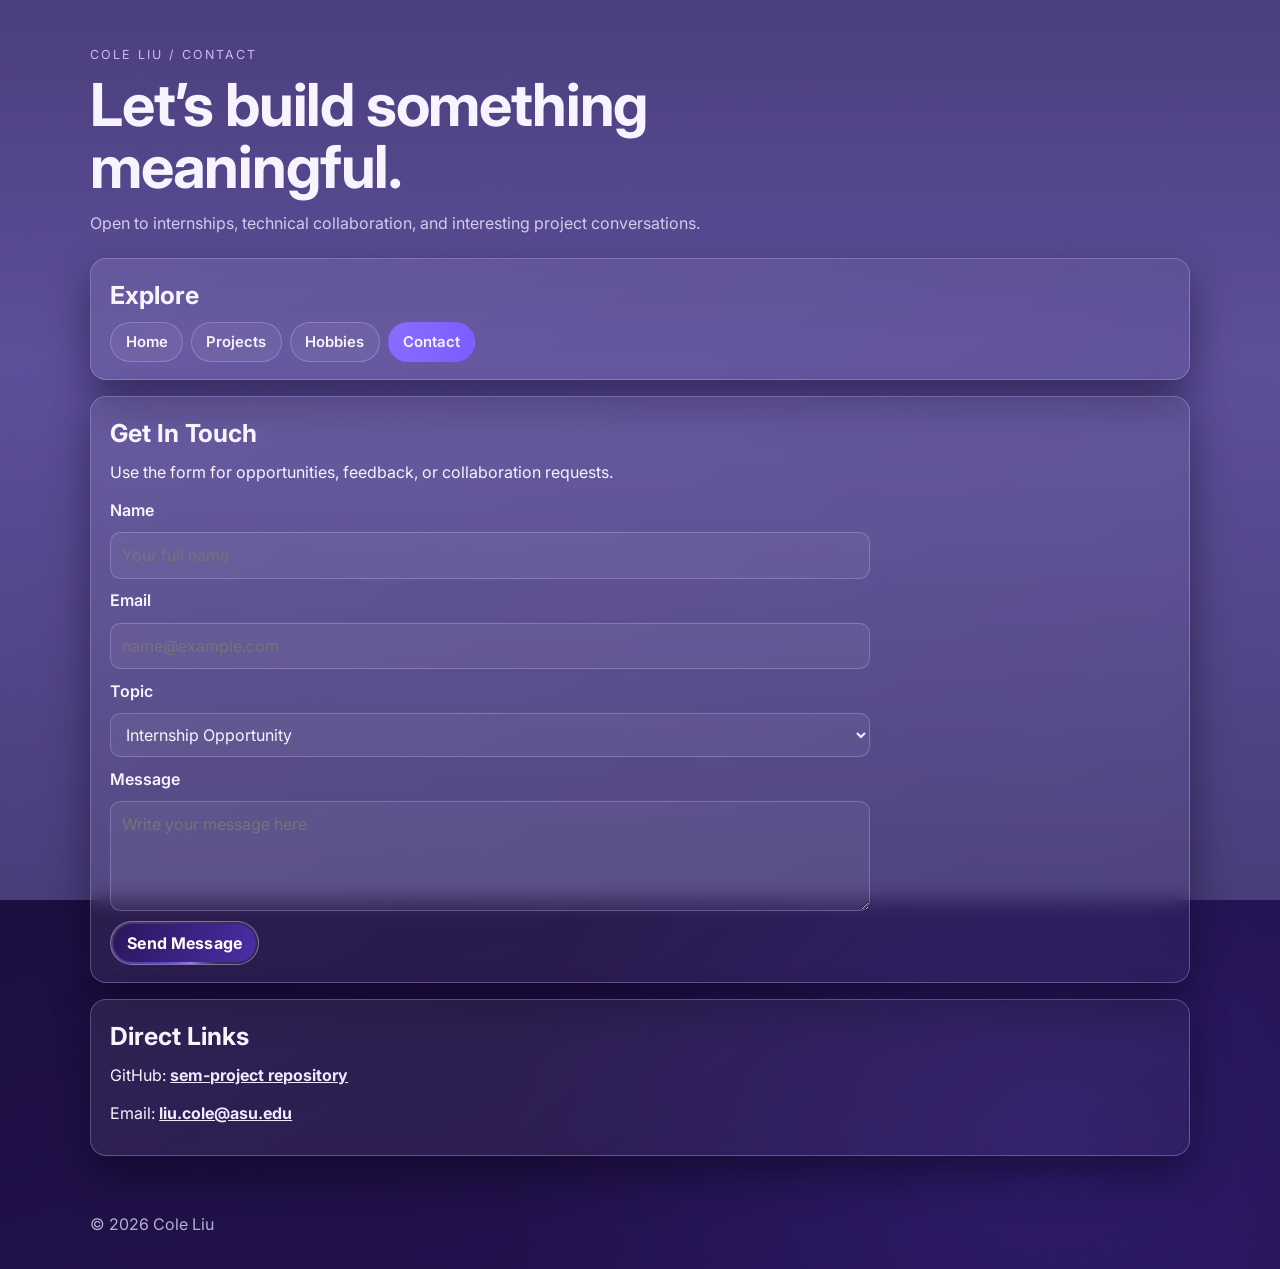
==== contact.html @ 142dbfa9 "more pages and ui" ====
<!doctype html>
<html lang="en">
  <head>
    <meta charset="UTF-8" />
    <meta name="viewport" content="width=device-width, initial-scale=1.0" />
    <title>Cole Liu | Contact</title>
    <meta
      name="description"
      content="Contact page for collaboration, internship opportunities, and technical discussions."
    />
    <link rel="preconnect" href="https://fonts.googleapis.com" />
    <link rel="preconnect" href="https://fonts.gstatic.com" crossorigin />
    <link
      href="https://fonts.googleapis.com/css2?family=Inter:wght@400;500;600;700;800&display=swap"
      rel="stylesheet"
    />
    <link rel="stylesheet" href="./styles.css" />
  </head>
  <body>
    <div class="background-pattern" aria-hidden="true">
      <svg class="background-svg" viewBox="0 0 1920 1080" preserveAspectRatio="xMidYMid slice">
        <defs>
          <filter id="octave1">
            <feTurbulence type="fractalNoise" baseFrequency="0.0004" numOctaves="8" seed="4" result="o1"></feTurbulence>
            <feTurbulence type="fractalNoise" baseFrequency="0.0008" numOctaves="8" seed="4" result="o2"></feTurbulence>
            <feTurbulence type="fractalNoise" baseFrequency="0.0001" numOctaves="8" seed="4" result="o3"></feTurbulence>
            <feTurbulence type="fractalNoise" baseFrequency="0.0018" numOctaves="8" seed="4" result="o4"></feTurbulence>
            <feMerge result="finalIsland">
              <feMergeNode in="o1"></feMergeNode>
              <feMergeNode in="o3"></feMergeNode>
              <feMergeNode in="o1"></feMergeNode>
              <feMergeNode in="o3"></feMergeNode>
            </feMerge>
            <feGaussianBlur in="finalIsland" stdDeviation="5" result="noiseo"></feGaussianBlur>
            <feTurbulence type="fractalNoise" baseFrequency="0.0008" numOctaves="8" seed="4" result="o1"></feTurbulence>
            <feTurbulence type="fractalNoise" baseFrequency="0.0016" numOctaves="8" seed="4" result="o2"></feTurbulence>
            <feMerge result="noiseo">
              <feMergeNode in="o2"></feMergeNode>
              <feMergeNode in="o4"></feMergeNode>
              <feMergeNode in="noiseo"></feMergeNode>
            </feMerge>
            <feGaussianBlur in="noiseo" stdDeviation="5" result="noiseo"></feGaussianBlur>
            <feTurbulence type="fractalNoise" baseFrequency="0.0016" numOctaves="8" seed="4" result="o1"></feTurbulence>
            <feTurbulence type="fractalNoise" baseFrequency="0.002" numOctaves="8" seed="4" result="o2"></feTurbulence>
            <feMerge result="noiseo">
              <feMergeNode in="o1"></feMergeNode>
              <feMergeNode in="o1"></feMergeNode>
              <feMergeNode in="noiseo"></feMergeNode>
            </feMerge>
            <feGaussianBlur in="noiseo" stdDeviation="5" result="noiseo"></feGaussianBlur>
            <feDiffuseLighting in="noiseo" surfaceScale="12" diffuseConstant="1" lighting-color="#a691ff" result="lit">
              <feDistantLight azimuth="90" elevation="45"></feDistantLight>
            </feDiffuseLighting>
            <feBlend in="lit" in2="SourceGraphic" mode="normal"></feBlend>
          </filter>
          <filter id="octave2">
            <feTurbulence type="fractalNoise" baseFrequency="0.0004" numOctaves="8" seed="4" result="o1"></feTurbulence>
            <feTurbulence type="fractalNoise" baseFrequency="0.0008" numOctaves="8" seed="4" result="o2"></feTurbulence>
            <feTurbulence type="fractalNoise" baseFrequency="0.0001" numOctaves="8" seed="4" result="o3"></feTurbulence>
            <feTurbulence type="fractalNoise" baseFrequency="0.0018" numOctaves="8" seed="4" result="o4"></feTurbulence>
            <feMerge result="finalIsland">
              <feMergeNode in="o1"></feMergeNode>
              <feMergeNode in="o3"></feMergeNode>
              <feMergeNode in="o1"></feMergeNode>
              <feMergeNode in="o3"></feMergeNode>
            </feMerge>
            <feGaussianBlur in="finalIsland" stdDeviation="5" result="noiseo"></feGaussianBlur>
            <feTurbulence type="fractalNoise" baseFrequency="0.0008" numOctaves="8" seed="4" result="o1"></feTurbulence>
            <feTurbulence type="fractalNoise" baseFrequency="0.0016" numOctaves="8" seed="4" result="o2"></feTurbulence>
            <feMerge result="noiseo">
              <feMergeNode in="o2"></feMergeNode>
              <feMergeNode in="o4"></feMergeNode>
              <feMergeNode in="noiseo"></feMergeNode>
            </feMerge>
            <feGaussianBlur in="noiseo" stdDeviation="5" result="noiseo"></feGaussianBlur>
            <feTurbulence type="fractalNoise" baseFrequency="0.0016" numOctaves="8" seed="4" result="o1"></feTurbulence>
            <feTurbulence type="fractalNoise" baseFrequency="0.002" numOctaves="8" seed="4" result="o2"></feTurbulence>
            <feMerge result="noiseo">
              <feMergeNode in="o1"></feMergeNode>
              <feMergeNode in="o1"></feMergeNode>
              <feMergeNode in="noiseo"></feMergeNode>
            </feMerge>
            <feGaussianBlur in="noiseo" stdDeviation="5" result="noiseo"></feGaussianBlur>
            <feDiffuseLighting in="noiseo" surfaceScale="12" diffuseConstant="1" lighting-color="#8f79ef" result="lit">
              <feDistantLight azimuth="-90" elevation="45"></feDistantLight>
            </feDiffuseLighting>
            <feBlend in="lit" in2="SourceGraphic" mode="normal"></feBlend>
          </filter>
        </defs>
        <rect x="0" y="0" width="1920" height="1080" fill="#1a0f3d"></rect>
        <rect x="0" y="0" width="1920" height="1080" fill="#34206f" filter="url(#octave1)" opacity="0.66"></rect>
        <rect x="0" y="0" width="1920" height="1080" fill="#4a30a2" filter="url(#octave2)" opacity="0.42"></rect>
      </svg>
    </div>
    <header class="site-header">
      <div class="container">
        <p class="site-kicker">Cole Liu / Contact</p>
        <h1 class="title">Let’s build something meaningful.</h1>
        <p class="lead">
          Open to internships, technical collaboration, and interesting project conversations.
        </p>
      </div>
    </header>

    <main class="container layout">
      <section class="band">
        <h2>Explore</h2>
        <nav aria-label="Site sections">
          <ul class="chip-list">
            <li><a class="chip-link" href="./index.html">Home</a></li>
            <li><a class="chip-link" href="./projects.html">Projects</a></li>
            <li><a class="chip-link" href="./hobbies.html">Hobbies</a></li>
            <li><a class="chip-link active" href="./contact.html" aria-current="page">Contact</a></li>
          </ul>
        </nav>
      </section>

      <section class="band">
        <h2>Get In Touch</h2>
        <p>Use the form for opportunities, feedback, or collaboration requests.</p>
        <form action="#">
          <label for="name">Name</label>
          <input id="name" name="name" type="text" placeholder="Your full name" required />

          <label for="email">Email</label>
          <input id="email" name="email" type="email" placeholder="name@example.com" required />

          <label for="topic">Topic</label>
          <select id="topic" name="topic">
            <option>Internship Opportunity</option>
            <option>Project Collaboration</option>
            <option>General Question</option>
            <option>Other</option>
          </select>

          <label for="message">Message</label>
          <textarea id="message" name="message" placeholder="Write your message here"></textarea>

          <button class="uiverse-btn" type="submit">Send Message</button>
        </form>
      </section>

      <section class="band">
        <h2>Direct Links</h2>
        <p>
          GitHub:
          <a class="repo-link" href="https://github.com/c-liuser/sem-project" target="_blank" rel="noopener noreferrer"
            >sem-project repository</a
          >
        </p>
        <p>
          Email:
          <a class="repo-link" href="mailto:liu.cole@asu.edu">liu.cole@asu.edu</a>
        </p>
      </section>
    </main>

    <footer class="site-footer">
      <div class="container">
        <p>&copy; 2026 Cole Liu</p>
      </div>
    </footer>
  </body>
</html>
---- styles.css ----
:root {
  --bg-base: #140a2f;
  --bg-mid: #241250;
  --bg-glow: #7b5cff;
  --bg-glow-soft: #4f36b9;
  --surface: rgb(255 255 255 / 8%);
  --surface-strong: rgb(255 255 255 / 13%);
  --line: rgb(209 195 255 / 30%);
  --line-strong: rgb(209 195 255 / 55%);
  --text: #f7f4ff;
  --text-soft: rgb(238 232 255 / 82%);
  --accent: #a286ff;
  --accent-2: #8a6dff;
  --shadow: 0 18px 42px rgb(7 2 20 / 45%);
}

*,
*::before,
*::after {
  box-sizing: border-box;
}

html,
body {
  margin: 0;
  padding: 0;
}

body {
  min-height: 100vh;
  font-family: "Inter", sans-serif;
  color: var(--text);
  line-height: 1.55;
  position: relative;
  overflow-x: hidden;
  background:
    radial-gradient(circle at 8% 8%, rgb(162 134 255 / 22%), transparent 28%),
    radial-gradient(circle at 90% 12%, rgb(123 92 255 / 24%), transparent 32%),
    radial-gradient(circle at 82% 90%, rgb(79 54 185 / 25%), transparent 35%),
    linear-gradient(165deg, var(--bg-base), var(--bg-mid));
}

.site-header,
.layout,
.site-footer {
  position: relative;
  z-index: 2;
}

.background-pattern {
  position: fixed;
  inset: 0;
  pointer-events: none;
  z-index: 0;
  overflow: hidden;
}

.background-svg {
  width: 100%;
  height: 100%;
  display: block;
}

.background-pattern::after {
  content: "";
  position: absolute;
  inset: 0;
  background: linear-gradient(to bottom, rgb(7 4 16 / 34%) 0%, rgb(7 4 16 / 16%) 40%, rgb(7 4 16 / 36%) 100%);
}

.band {
  background: linear-gradient(145deg, rgb(255 255 255 / 10%), rgb(255 255 255 / 4%));
  border: 1px solid rgb(220 208 255 / 34%);
  border-radius: 1rem;
  padding: 1.05rem 1.2rem;
  box-shadow:
    0 28px 50px rgb(6 2 18 / 50%),
    0 6px 14px rgb(8 4 20 / 36%);
  backdrop-filter: blur(12px);
}

.container {
  width: min(1100px, 92vw);
  margin: 0 auto;
}

.site-header {
  padding: 2.8rem 0 1.4rem;
}

.site-kicker {
  margin: 0;
  font-size: 0.78rem;
  letter-spacing: 0.16em;
  text-transform: uppercase;
  color: #cab9ff;
}

.title {
  margin: 0.6rem 0 0.8rem;
  font-size: clamp(2rem, 5vw, 3.7rem);
  line-height: 1.05;
  letter-spacing: -0.02em;
  max-width: 16ch;
}

.lead {
  margin: 0;
  max-width: 70ch;
  color: var(--text-soft);
}

.layout {
  display: grid;
  gap: 1rem;
  padding-bottom: 3rem;
}

.band {
  background: linear-gradient(145deg, var(--surface), rgb(255 255 255 / 3%));
  border: 1px solid var(--line);
  border-radius: 1rem;
  padding: 1.05rem 1.2rem;
  box-shadow: var(--shadow);
  backdrop-filter: blur(10px);
}

h2 {
  margin: 0 0 0.5rem;
  font-size: clamp(1.2rem, 2vw, 1.55rem);
}

h3 {
  margin: 0.3rem 0 0.45rem;
  font-size: 1.1rem;
}

p {
  margin: 0.25rem 0 0.8rem;
}

.chip-list {
  margin: 0;
  padding: 0;
  list-style: none;
  display: flex;
  flex-wrap: wrap;
  gap: 0.5rem;
}

.chip-link {
  display: inline-block;
  padding: 0.46rem 0.9rem;
  border-radius: 999px;
  border: 1px solid var(--line);
  background: rgb(255 255 255 / 5%);
  color: var(--text);
  text-decoration: none;
  font-weight: 600;
  font-size: 0.93rem;
  transition: all 180ms ease;
}

.chip-link:hover,
.chip-link:focus-visible {
  border-color: var(--line-strong);
  box-shadow: 0 0 0.8rem rgb(162 134 255 / 40%);
  transform: translateY(-1px);
}

.chip-link.active {
  background: linear-gradient(110deg, var(--accent-2), var(--bg-glow));
  border-color: transparent;
}

.uiverse-btn {
  --ring-a: #aa90ff;
  --ring-b: #6d4fff;
  position: relative;
  display: inline-block;
  padding: 0.56rem 1rem;
  border-radius: 999px;
  color: #fff;
  text-decoration: none;
  font-weight: 700;
  letter-spacing: 0.01em;
  background: linear-gradient(120deg, rgb(255 255 255 / 14%), rgb(255 255 255 / 5%));
  border: 1px solid rgb(207 194 255 / 45%);
  overflow: hidden;
  isolation: isolate;
  transition: transform 180ms ease, box-shadow 200ms ease, border-color 180ms ease;
}

.uiverse-btn::before {
  content: "";
  position: absolute;
  inset: -160% -20%;
  background: conic-gradient(
    from 0deg,
    transparent 0deg 120deg,
    var(--ring-a) 160deg,
    var(--ring-b) 220deg,
    transparent 280deg 360deg
  );
  animation: spinRing 2.8s linear infinite;
  opacity: 0.82;
  z-index: -2;
}

.uiverse-btn::after {
  content: "";
  position: absolute;
  inset: 2px;
  border-radius: 999px;
  background: linear-gradient(120deg, #2a155b, #4a2fa8);
  z-index: -1;
}

.uiverse-btn:hover,
.uiverse-btn:focus-visible {
  transform: translateY(-2px) scale(1.01);
  box-shadow: 0 0 1.2rem rgb(143 113 255 / 58%);
  border-color: rgb(207 194 255 / 80%);
}

.hero-grid {
  display: grid;
  grid-template-columns: 1.6fr 1fr;
  gap: 0.8rem;
}

.accent-panel {
  border-radius: 0.9rem;
  padding: 0.9rem;
  background:
    radial-gradient(circle at 12% 12%, rgb(255 255 255 / 14%), transparent 35%),
    linear-gradient(150deg, rgb(162 134 255 / 24%), rgb(42 20 92 / 55%));
  border: 1px solid var(--line);
}

.quick-stats {
  margin: 0;
  padding-left: 1.1rem;
  color: var(--text-soft);
}

.feature-grid {
  display: grid;
  grid-template-columns: repeat(3, minmax(0, 1fr));
  gap: 0.75rem;
}

.feature-card {
  border-radius: 0.9rem;
  padding: 1rem;
  border: 1px solid var(--line);
  background: linear-gradient(160deg, rgb(255 255 255 / 9%), rgb(255 255 255 / 3%));
  transition: transform 200ms ease, border-color 200ms ease, box-shadow 200ms ease;
}

.feature-card:hover {
  transform: translateY(-4px);
  border-color: var(--line-strong);
  box-shadow: 0 10px 25px rgb(10 4 25 / 45%);
}

.feature-tag {
  margin: 0;
  display: inline-block;
  padding: 0.2rem 0.55rem;
  border-radius: 999px;
  font-size: 0.75rem;
  font-weight: 700;
  letter-spacing: 0.03em;
  background: rgb(138 109 255 / 35%);
}

.feature-points {
  margin: 0.65rem 0 0;
  padding-left: 1rem;
  color: var(--text-soft);
}

.repo-link {
  color: #efe9ff;
  font-weight: 700;
}

.repo-link:hover,
.repo-link:focus-visible {
  color: #cdb7ff;
}

.table-shell {
  border-radius: 0.9rem;
  overflow-x: auto;
  border: 1px solid var(--line);
  background: rgb(255 255 255 / 3%);
}

table {
  width: 100%;
  min-width: 760px;
  border-collapse: collapse;
}

thead th {
  position: sticky;
  top: 0;
  background: linear-gradient(120deg, #5635d4, #7c5cff);
  color: #fff;
  text-align: left;
  font-size: 0.9rem;
  letter-spacing: 0.02em;
}

th,
td {
  padding: 0.72rem 0.78rem;
  border-bottom: 1px solid rgb(209 195 255 / 22%);
  vertical-align: top;
}

tbody tr:nth-child(even) {
  background: rgb(255 255 255 / 3%);
}

tbody tr:hover {
  background: rgb(162 134 255 / 14%);
}

.loom-embed {
  position: relative;
  width: 100%;
  padding-bottom: 56.25%;
  height: 0;
  border-radius: 0.9rem;
  overflow: hidden;
  border: 1px solid var(--line);
  background: #110724;
}

.loom-embed iframe {
  position: absolute;
  inset: 0;
  width: 100%;
  height: 100%;
}

.media-grid {
  display: grid;
  grid-template-columns: repeat(3, minmax(0, 1fr));
  gap: 0.75rem;
}

.media-card {
  border: 1px solid var(--line);
  border-radius: 0.9rem;
  padding: 0.9rem;
  background: rgb(255 255 255 / 4%);
}

.media-placeholder {
  min-height: 130px;
  border-radius: 0.6rem;
  display: grid;
  place-items: center;
  font-weight: 700;
  color: #f0e8ff;
  border: 1px dashed rgb(209 195 255 / 52%);
  background: linear-gradient(120deg, rgb(162 134 255 / 16%), rgb(123 92 255 / 12%));
}

form {
  display: grid;
  gap: 0.6rem;
  max-width: 760px;
}

label {
  font-weight: 600;
}

input,
select,
textarea,
button {
  font: inherit;
}

input,
select,
textarea {
  width: 100%;
  border: 1px solid var(--line);
  border-radius: 0.65rem;
  background: rgb(255 255 255 / 5%);
  color: var(--text);
  padding: 0.62rem 0.68rem;
}

textarea {
  min-height: 110px;
  resize: vertical;
}

button {
  width: fit-content;
  border: 0;
  border-radius: 999px;
  padding: 0.55rem 1rem;
  font-weight: 700;
  color: #fff;
  background: linear-gradient(120deg, #6b4fff, #9f87ff);
  cursor: pointer;
}

button:hover {
  filter: brightness(1.08);
}

.site-footer {
  padding: 0.5rem 0 2rem;
}

.site-footer p {
  margin: 0;
  color: rgb(237 228 255 / 74%);
}

@media (max-width: 920px) {
  .feature-grid,
  .media-grid {
    grid-template-columns: 1fr;
  }

  .hero-grid {
    grid-template-columns: 1fr;
  }
}

@keyframes spinRing {
  to {
    transform: rotate(360deg);
  }
}

@keyframes floatDepth {
  from {
    transform: translate3d(0, -1.5%, 0) scale(1);
  }

  to {
    transform: translate3d(2%, 1.8%, 0) scale(1.06);
  }
}
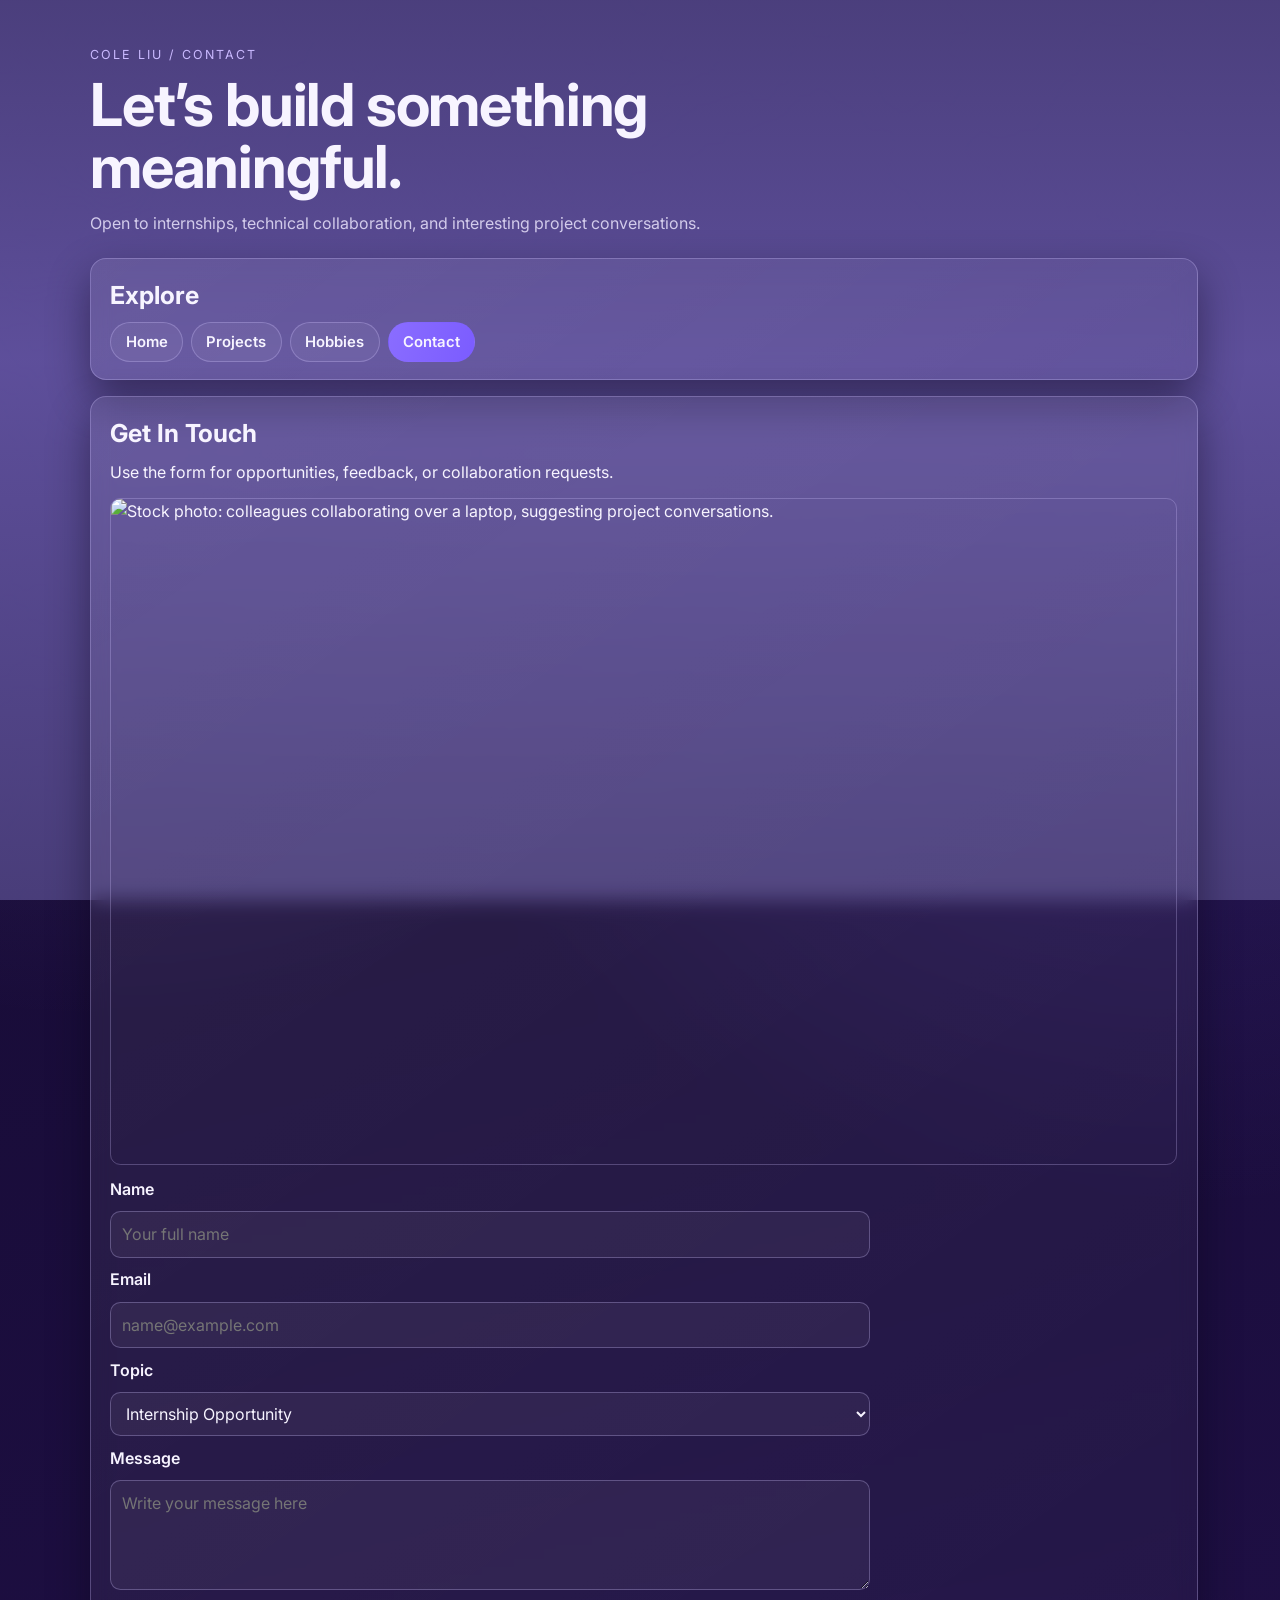
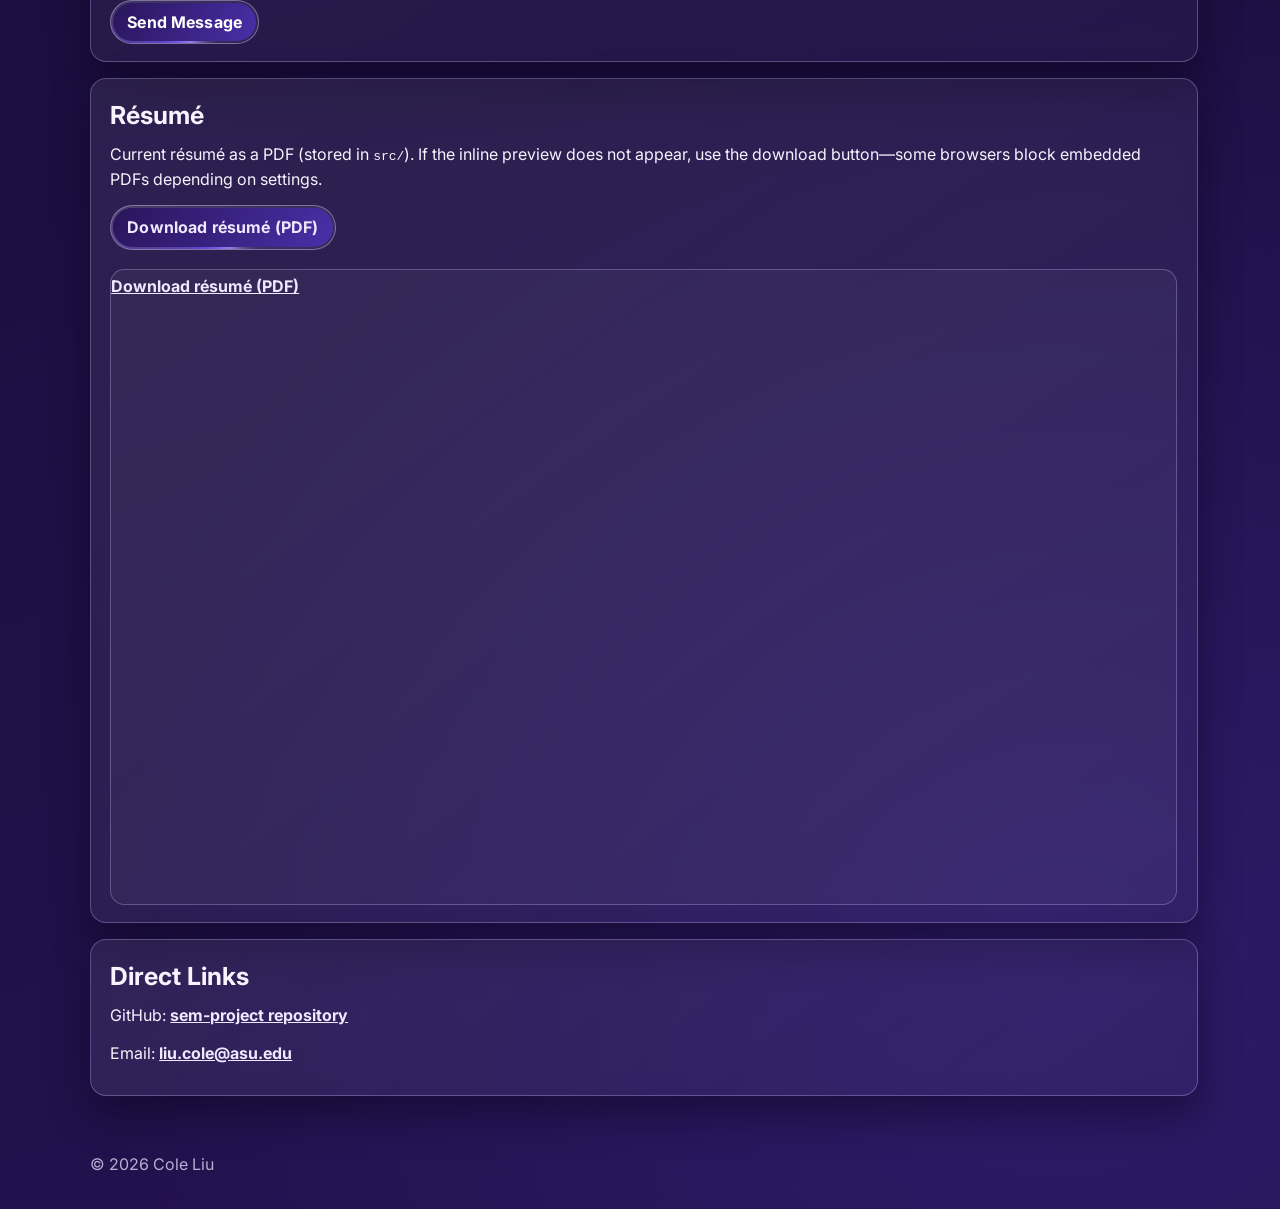
==== commit 96c9271f: "final" ====
--- a/contact.html
+++ b/contact.html
@@ -10,6 +10,7 @@
     />
     <link rel="preconnect" href="https://fonts.googleapis.com" />
     <link rel="preconnect" href="https://fonts.gstatic.com" crossorigin />
+    <link rel="preconnect" href="https://images.unsplash.com" />
     <link
       href="https://fonts.googleapis.com/css2?family=Inter:wght@400;500;600;700;800&display=swap"
       rel="stylesheet"
@@ -118,6 +119,15 @@
       <section class="band">
         <h2>Get In Touch</h2>
         <p>Use the form for opportunities, feedback, or collaboration requests.</p>
+        <img
+          class="card-thumb"
+          src="https://images.unsplash.com/photo-1522071820081-009f0129c71c?auto=format&amp;fit=crop&amp;w=1000&amp;q=80"
+          width="1000"
+          height="667"
+          alt="Stock photo: colleagues collaborating over a laptop, suggesting project conversations."
+          loading="eager"
+          decoding="async"
+        />
         <form action="#">
           <label for="name">Name</label>
           <input id="name" name="name" type="text" placeholder="Your full name" required />
@@ -141,6 +151,33 @@
       </section>
 
       <section class="band">
+        <h2>Résumé</h2>
+        <p>
+          Current résumé as a PDF (stored in <code>src/</code>). If the inline preview does not appear,
+          use the download button—some browsers block embedded PDFs depending on settings.
+        </p>
+        <p>
+          <a class="repo-link uiverse-btn" href="./src/Cole_Liu_resume%20%281%29.pdf" download
+            >Download résumé (PDF)</a
+          >
+        </p>
+        <div class="resume-shell">
+          <object
+            class="resume-pdf"
+            data="./src/Cole_Liu_resume%20%281%29.pdf"
+            type="application/pdf"
+            title="Cole Liu résumé PDF"
+          >
+            <p>
+              <a class="repo-link" href="./src/Cole_Liu_resume%20%281%29.pdf" download
+                >Download résumé (PDF)</a
+              >
+            </p>
+          </object>
+        </div>
+      </section>
+
+      <section class="band">
         <h2>Direct Links</h2>
         <p>
           GitHub:
--- a/styles.css
+++ b/styles.css
@@ -229,6 +229,38 @@
   gap: 0.8rem;
 }
 
+.hero-home {
+  display: grid;
+  grid-template-columns: 1.25fr 1fr;
+  gap: 0.85rem;
+  align-items: stretch;
+}
+
+.hero-copy-stack {
+  display: grid;
+  gap: 0.8rem;
+}
+
+.hero-figure {
+  margin: 0;
+  min-height: 0;
+}
+
+.hero-shot {
+  width: 100%;
+  height: 100%;
+  min-height: 260px;
+  object-fit: cover;
+  border-radius: 0.9rem;
+  border: 1px solid var(--line);
+  box-shadow: var(--shadow);
+}
+
+.home-band-lead {
+  margin: 0 0 0.85rem;
+  color: var(--text-soft);
+}
+
 .accent-panel {
   border-radius: 0.9rem;
   padding: 0.9rem;
@@ -265,7 +297,7 @@
 }
 
 .feature-tag {
-  margin: 0;
+  margin: 0 0 0.55rem;
   display: inline-block;
   padding: 0.2rem 0.55rem;
   border-radius: 999px;
@@ -273,6 +305,16 @@
   font-weight: 700;
   letter-spacing: 0.03em;
   background: rgb(138 109 255 / 35%);
+}
+
+.card-thumb {
+  display: block;
+  width: 100%;
+  aspect-ratio: 16 / 10;
+  object-fit: cover;
+  border-radius: 0.65rem;
+  border: 1px solid rgb(209 195 255 / 28%);
+  margin: 0 0 0.75rem;
 }
 
 .feature-points {
@@ -329,22 +371,32 @@
   background: rgb(162 134 255 / 14%);
 }
 
-.loom-embed {
-  position: relative;
-  width: 100%;
-  padding-bottom: 56.25%;
-  height: 0;
+.site-video {
+  width: 100%;
   border-radius: 0.9rem;
   overflow: hidden;
   border: 1px solid var(--line);
   background: #110724;
 }
 
-.loom-embed iframe {
-  position: absolute;
-  inset: 0;
-  width: 100%;
-  height: 100%;
+.site-video video {
+  display: block;
+  width: 100%;
+  height: auto;
+}
+
+.resume-shell {
+  border-radius: 0.9rem;
+  overflow: hidden;
+  border: 1px solid var(--line);
+  background: rgb(255 255 255 / 4%);
+}
+
+.resume-pdf {
+  display: block;
+  width: 100%;
+  min-height: min(70vh, 640px);
+  border: 0;
 }
 
 .media-grid {
@@ -360,15 +412,14 @@
   background: rgb(255 255 255 / 4%);
 }
 
-.media-placeholder {
-  min-height: 130px;
+.media-thumb {
+  display: block;
+  width: 100%;
+  aspect-ratio: 4 / 3;
+  object-fit: cover;
   border-radius: 0.6rem;
-  display: grid;
-  place-items: center;
-  font-weight: 700;
-  color: #f0e8ff;
-  border: 1px dashed rgb(209 195 255 / 52%);
-  background: linear-gradient(120deg, rgb(162 134 255 / 16%), rgb(123 92 255 / 12%));
+  border: 1px solid rgb(209 195 255 / 28%);
+  margin: 0 0 0.65rem;
 }
 
 form {
@@ -434,8 +485,14 @@
     grid-template-columns: 1fr;
   }
 
-  .hero-grid {
+  .hero-grid,
+  .hero-home {
     grid-template-columns: 1fr;
+  }
+
+  .hero-shot {
+    min-height: 220px;
+    max-height: 320px;
   }
 }
 
